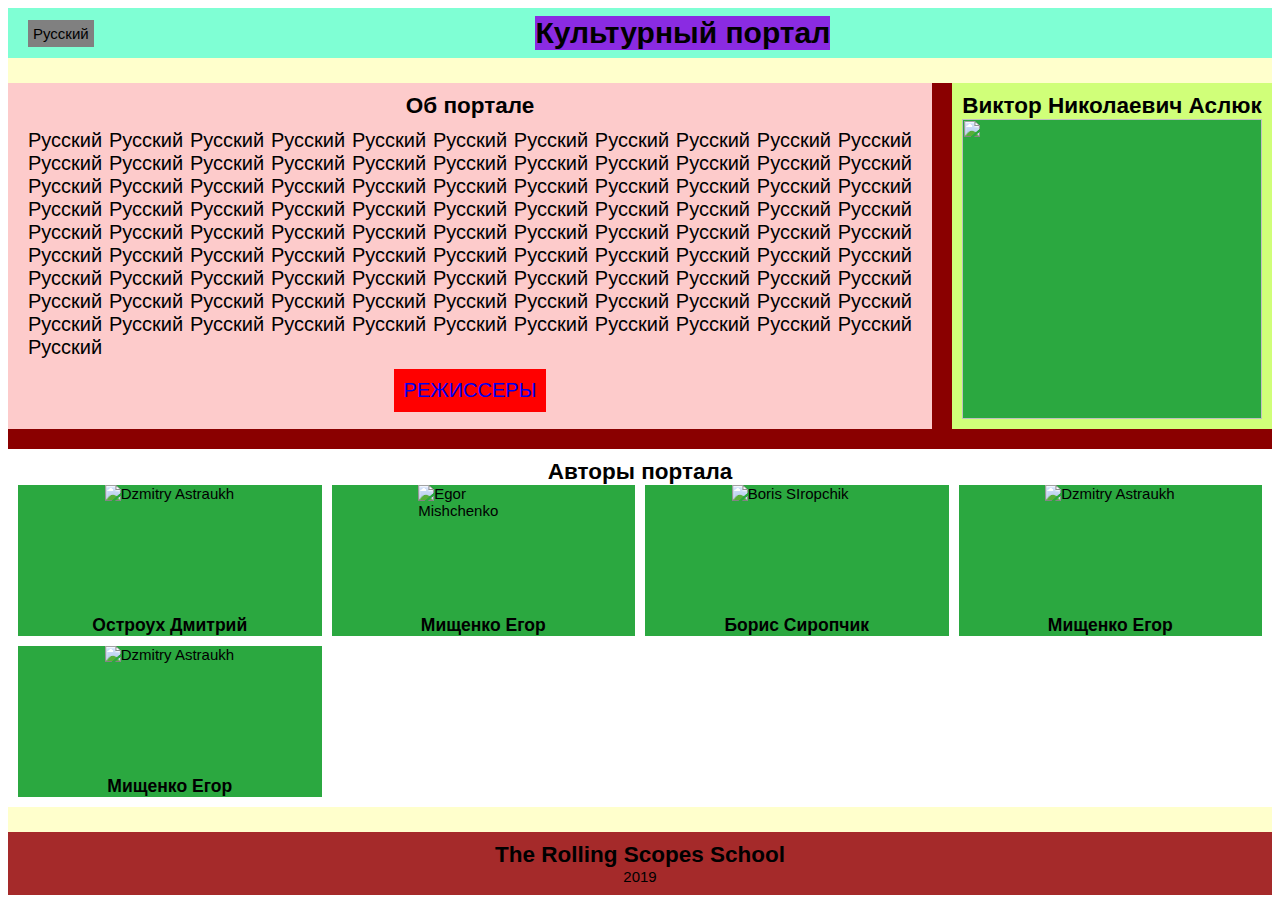
==== index.html @ 49e97ee3 "merge: authourOfday into fixvideo" ====
<!DOCTYPE html>
<html lang="en">

<head>
  <meta charset="UTF-8" />
  <meta name="viewport" content="width=device-width, initial-scale=1.0" />
  <meta http-equiv="X-UA-Compatible" content="ie=edge" />
  <link rel="stylesheet" href="css/mainpage_style.css" />
  <link rel="stylesheet" href="https://use.fontawesome.com/releases/v5.4.2/css/all.css" integrity="sha384-/rXc/GQVaYpyDdyxK+ecHPVYJSN9bmVFBvjA/9eOB+pb3F2w2N6fc5qB9Ew5yIns"
    crossorigin="anonymous" />
  <title>Culture Portal</title>
</head>

<body class="ru">
  <div class="wrapper">
    <header class="header">
      <h1 class="mainTitle eng">Culture Portal</h1>
      <h1 class="mainTitle bel">Культурны партал</h1>
      <h1 class="mainTitle rus">Культурный портал</h1>
      <div class="language-switch">
        <span class="rus">Русский</span>
        <span class="eng">English</span>
        <span class="bel">Беларускi</span>
      </div>
    </header>
    <main class="mainContent">
      <section class="description">
        <h2 class="description_title eng">About the portal</h2>
        <h2 class="description_title bel">Аб партале</h2>
        <h2 class="description_title rus">Об портале</h2>
        <p class="description_text eng">
          Lorem ipsum dolor sit amet consectetur adipisicing elit. Consequuntur, minima molestiae aperiam,
          animi in, labore iusto inventore suscipit amet quas repudiandae sapiente neque. Dolor harum
          doloribus impedit. Laboriosam, rem sapiente?
          Lorem ipsum dolor sit amet consectetur, adipisicing elit. Ea expedita odio nemo consectetur dolore, id ipsam
          maiores excepturi optio, vel qui sed nam libero, commodi possimus fugiat cum amet suscipit?
          Lorem ipsum dolor sit amet consectetur adipisicing elit. Eum, illo saepe nesciunt dicta inventore voluptates
          officia omnis! Possimus ducimus iure laudantium, cum quod, nihil, inventore unde saepe atque nisi sapiente.
        </p>
        <p class="description_text rus">
          Русский Русский Русский Русский Русский Русский Русский Русский Русский Русский Русский Русский Русский
          Русский Русский Русский Русский Русский Русский Русский Русский Русский Русский Русский Русский Русский
          Русский Русский Русский Русский Русский Русский Русский
          Русский Русский Русский Русский Русский Русский Русский Русский Русский Русский Русский Русский Русский
          Русский Русский Русский Русский Русский Русский Русский
          Русский Русский Русский Русский Русский Русский Русский Русский Русский Русский Русский Русский Русский
          Русский Русский Русский Русский Русский Русский Русский
          Русский Русский Русский Русский Русский Русский Русский Русский Русский Русский Русский Русский Русский
          Русский Русский Русский Русский Русский Русский Русский
          Русский Русский Русский Русский Русский Русский Русский
        </p>
        <p class="description_text bel">
          Беларуская Беларуская Беларуская Беларуская Беларуская Беларуская Беларуская Беларуская Беларуская Беларуская
          Беларуская Беларуская Беларуская Беларуская Беларуская Беларуская Беларуская Беларуская Беларуская Беларуская
          Беларуская Беларуская Беларуская Беларуская Беларуская Беларуская Беларуская Беларуская Беларуская Беларуская
          Беларуская Беларуская Беларуская Беларуская Беларуская Беларуская Беларуская Беларуская Беларуская Беларуская
          Беларуская Беларуская </p>
        <a class="main_button" href="list.html" target="_blank">
          <span class="rus">Режиссеры</span>
          <span class="eng">Directors</span>
          <span class="bel">Рэжысеры</span>
        </a>
      </section>
      <aside class="random">
        <h2 class="random_director">Это надо рандомом генерить</h2>
        <figure class="author">
          <img src="images/randomDirector.jpg" alt="" width="300" height="300">
          <figcaption>
            <a href="#" title="подробнее" target="blank">
              <i class="fas fa-angle-right"></i>
            </a>
          </figcaption>
        </figure>
      </aside>
      <section class="authors">
        <h2 class="authors_title rus">Авторы портала</h2>
        <h2 class="authors_title eng">Authors of the portal</h2>
        <h2 class="authors_title bel">Аўтары партала</h2>
        <div class="authors_wrapContainer">
          <figure class="author">
            <img src="images/DzmitryAstraukh.jpg" alt="Dzmitry Astraukh" width="130" height="130">
            <figcaption class="author_info">
              <h3 class="eng">Dzmitry Astraukh</h3>
              <h3 class="rus">Остроух Дмитрий</h3>
              <h3 class="bel">Астраух Дзмитрый</h3>
              <a href="https://github.com/DrDiman" title="VK d_astraukh" target="_blank">
                <i class="fab fa-vk vk"></i>
              </a>
            </figcaption>
          </figure>
          <figure class="author">
            <img src="images/EgorMishchenko.jpg" alt="Egor Mishchenko" width="130" height="130">
            <figcaption class="author_info">
              <h3 class="eng">Egor Mishchenko</h3>
              <h3 class="rus">Мищенко Егор</h3>
              <h3 class="bel">Мишчанка Ягор</h3>
              <a href="https://github.com/DrDiman" title="VK d_astraukh" target="_blank">
                <i class="fab fa-github"></i>
              </a>
            </figcaption>
          </figure>
          <figure class="author">
            <img src="images/bsirop.png" alt="Boris SIropchik" width="130" height="130">
            <figcaption class="author_info">
              <h3 class="eng">Boris Siropchik</h3>
              <h3 class="rus">Борис Сиропчик</h3>
              <h3 class="bel">Барыс Сiропчык</h3>
              <a href="https://github.com/bsiropchik" title="bsiropchik" target="_blank">
                <i class="fab fa-github"></i>
              </a>
            </figcaption>
          </figure>
          <figure class="author">
            <img src="images/DzmitryAstraukh.jpg" alt="Dzmitry Astraukh" width="130" height="130">
            <figcaption class="author_info">
              <h3 class="eng">Egor Mishchenko</h3>
              <h3 class="rus">Мищенко Егор</h3>
              <h3 class="bel">Мишчанка Ягор</h3>
              <a href="https://github.com/DrDiman" title="VK d_astraukh" target="_blank">
                <i class="fab fa-github"></i>
              </a>
            </figcaption>
          </figure>
          <figure class="author">
            <img src="images/DzmitryAstraukh.jpg" alt="Dzmitry Astraukh" width="130" height="130">
            <figcaption class="author_info">
              <h3 class="eng">Egor Mishchenko</h3>
              <h3 class="rus">Мищенко Егор</h3>
              <h3 class="bel">Мишчанка Ягор</h3>
              <a href="https://github.com/DrDiman" title="VK d_astraukh" target="_blank">
                <i class="fab fa-github"></i>
              </a>
            </figcaption>
          </figure>
        </div>
      </section>

    </main>
    <footer class="footer">
      <h2 class="footer_title">The Rolling Scopes School</h2>
      <span class="date">2019</span>
    </footer>
  </div>
  <script src="js/index.js"></script>
  <script src="js/authorOfday.js"></script>
</body>

</html>
---- css/mainpage_style.css ----
* {
  box-sizing: border-box;
}

html, body {
  height: 100%;
}

body {
  padding: 0;
  font-family: sans-serif;
  font-size: 15px;
}

h1, h2, h3, h4, h5, h6, p, figure, blockquote {
  margin: 0;
}

a {
  text-decoration: none;
}

img {
  max-width: 100%;
}

ul {
  margin: 0;
  padding: 0;
  list-style: none;
}

.rus, .eng, .bel {
  display: none;
}

body.ru .rus {
  display: block;
}

body.en .eng {
  display: block;
}

body.by .bel {
  display: block;
}

.wrapper {
  display: grid;
  grid-gap: 25px;
  background-color: rgb(255, 255, 204)
}

.header {
  display: grid;
  grid-template-areas: "language title navigation";
  min-height: 50px;
  background-color: aquamarine;
  justify-content: space-between;
  justify-items: center;
  align-items: center
}

.language-switch {
  grid-area: language;
  margin-left: 20px;
  padding: 5px;
  background: grey;
}

.mainTitle {
  grid-area: title;
  background-color: blueviolet;
}

.nav {
  grid-area: navigation;
  padding: 10px;
  display: grid;
  grid-template-columns: repeat(2, 1fr);
}

.mainContent {
  display: grid;
  grid-gap: 20px;
  grid-template-areas: "description description random" "authors     authors     authors";
  background-color: rgb(138, 0, 0);
}

.description {
  grid-area: description;
  padding: 10px;
  display: grid;
  align-content: start;
  background-color: rgb(253, 203, 203);
}

.description_title {
  text-align: center
}

.description_text {
  padding: 10px;
  text-align: justify;
  font-size: 20px;
}

.main_button {
  justify-self: center;
  display: block;
  padding: 10px;
  background-color: red;
  text-transform: uppercase;
  font-size: 20px;
}

.random {
  grid-area: random;
  padding: 10px;
  background-color: rgb(208, 255, 121);
}

.random_director {
  text-align: center
}

.authors {
  grid-area: authors;
  padding: 10px;
  background-color: rgb(255, 255, 255);
}

.authors_title {
  text-align: center
}

.authors_wrapContainer {
  display: grid;
  grid-gap: 10px;
  grid-template-columns: repeat(auto-fit, minmax(250px, 1fr))
}

.author {
  display: grid;
  justify-items: center;
  background-color: rgb(43, 168, 64);
}

.author_info {
  display: grid;
  justify-items: center;
}

.footer {
  display: grid;
  justify-items: center;
  padding: 10px;
  background-color: brown;
}

@media (max-width: 700px) {
  .header {
    grid-template-areas: "language" "title" "navigation";
    justify-content: center;
  }
  .mainContent {
    grid-template-areas: "description" "random" "authors"
  }
}
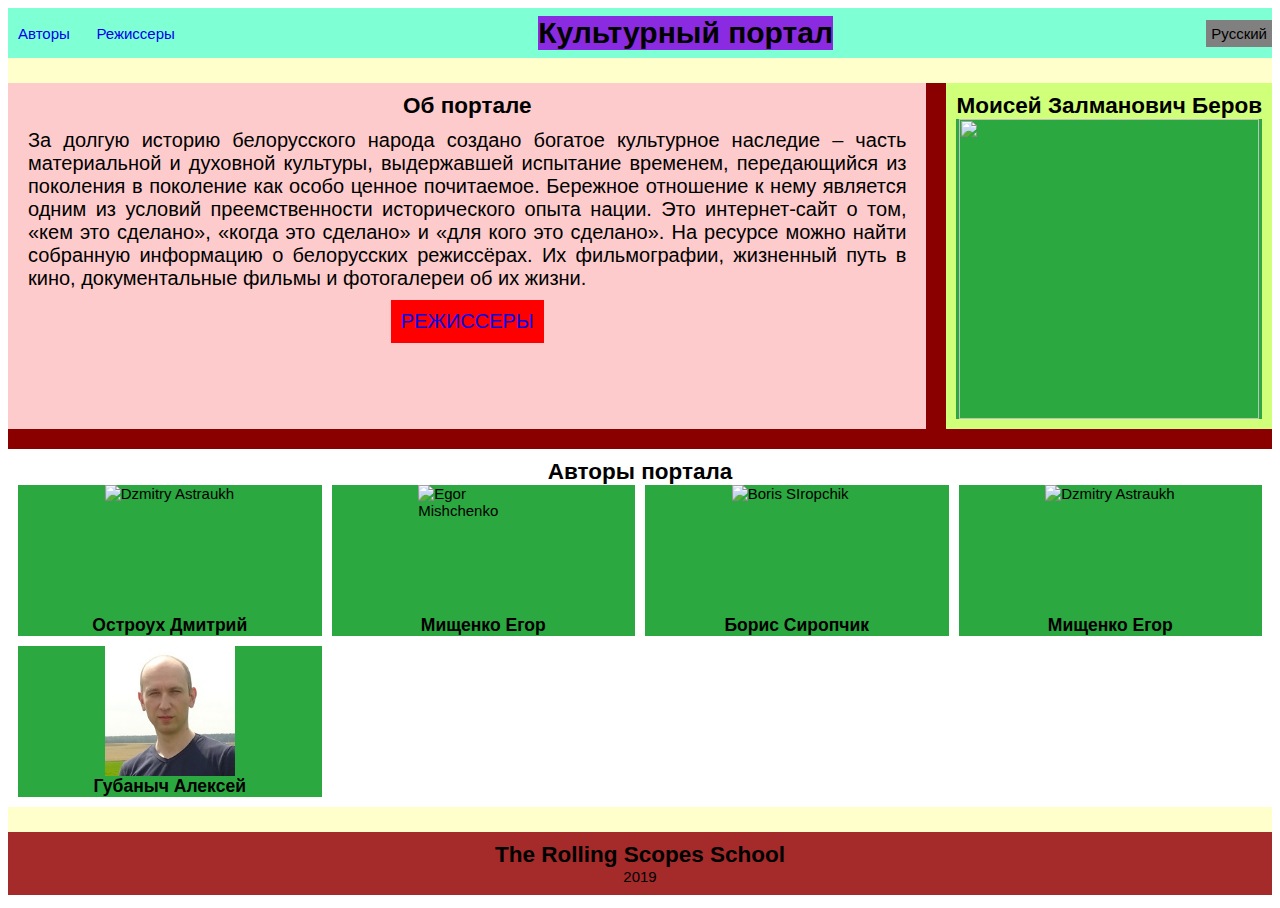
==== commit 4de61b4a: "feat: navigation" ====
--- a/index.html
+++ b/index.html
@@ -14,14 +14,30 @@
 <body class="ru">
   <div class="wrapper">
     <header class="header">
-      <h1 class="mainTitle eng">Culture Portal</h1>
-      <h1 class="mainTitle bel">Культурны партал</h1>
-      <h1 class="mainTitle rus">Культурный портал</h1>
+        
+      <nav class="nav">
+        <a href="#authors" class="eng">Authors</a>
+        <a href="#authors" class="bel">Аўтары</a>
+        <a href="#authors" class="rus">Авторы</a>
+        <a href="list.html" class="eng">Directors</a>
+        <a href="list.html" class="bel">Рэжысеры</a>
+        <a href="list.html" class="rus">Режиссеры</a>
+      </nav>
+
+      <h1 class="mainTitle">
+        <span class="rus">Культурный портал</span>
+        <span class="eng">Culture Portal</span>
+        <span class="bel">Культурны партал</span>
+      </h1>
+      
       <div class="language-switch">
         <span class="rus">Русский</span>
         <span class="eng">English</span>
         <span class="bel">Беларускi</span>
       </div>
+     
+      
+
     </header>
     <main class="mainContent">
       <section class="description">
@@ -29,32 +45,23 @@
         <h2 class="description_title bel">Аб партале</h2>
         <h2 class="description_title rus">Об портале</h2>
         <p class="description_text eng">
-          Lorem ipsum dolor sit amet consectetur adipisicing elit. Consequuntur, minima molestiae aperiam,
-          animi in, labore iusto inventore suscipit amet quas repudiandae sapiente neque. Dolor harum
-          doloribus impedit. Laboriosam, rem sapiente?
-          Lorem ipsum dolor sit amet consectetur, adipisicing elit. Ea expedita odio nemo consectetur dolore, id ipsam
-          maiores excepturi optio, vel qui sed nam libero, commodi possimus fugiat cum amet suscipit?
-          Lorem ipsum dolor sit amet consectetur adipisicing elit. Eum, illo saepe nesciunt dicta inventore voluptates
-          officia omnis! Possimus ducimus iure laudantium, cum quod, nihil, inventore unde saepe atque nisi sapiente.
+          Over the long history of the Belarusian people, a rich cultural heritage has been created - a part of material and spiritual culture that has taked the test of time, passed down from generation to generation as a particularly valuable and revered one. 
+          Careful attitude to it is one of the conditions for the continuity of the historical experience of the nation.
+          This is an Internet site about “who did it”, “when it was done” and “for whom it was done”. 
+          On the resource you can find the collected information about the Belarusian directors. Their filmography, the way of life in cinema, documentaries and photos about their lives.            
         </p>
         <p class="description_text rus">
-          Русский Русский Русский Русский Русский Русский Русский Русский Русский Русский Русский Русский Русский
-          Русский Русский Русский Русский Русский Русский Русский Русский Русский Русский Русский Русский Русский
-          Русский Русский Русский Русский Русский Русский Русский
-          Русский Русский Русский Русский Русский Русский Русский Русский Русский Русский Русский Русский Русский
-          Русский Русский Русский Русский Русский Русский Русский
-          Русский Русский Русский Русский Русский Русский Русский Русский Русский Русский Русский Русский Русский
-          Русский Русский Русский Русский Русский Русский Русский
-          Русский Русский Русский Русский Русский Русский Русский Русский Русский Русский Русский Русский Русский
-          Русский Русский Русский Русский Русский Русский Русский
-          Русский Русский Русский Русский Русский Русский Русский
+          За долгую историю белорусского народа создано богатое культурное наследие – часть материальной и духовной культуры, выдержавшей испытание временем, передающийся из поколения в поколение как особо ценное почитаемое.
+          Бережное отношение к нему является одним из условий преемственности исторического опыта нации. 
+          Это интернет-сайт о том, «кем это сделано», «когда это сделано» и «для кого это сделано». 
+          На ресурсе можно найти собранную информацию о белорусских режиссёрах. Их фильмографии, жизненный путь в кино, документальные фильмы и фотогалереи об их жизни.          
         </p>
         <p class="description_text bel">
-          Беларуская Беларуская Беларуская Беларуская Беларуская Беларуская Беларуская Беларуская Беларуская Беларуская
-          Беларуская Беларуская Беларуская Беларуская Беларуская Беларуская Беларуская Беларуская Беларуская Беларуская
-          Беларуская Беларуская Беларуская Беларуская Беларуская Беларуская Беларуская Беларуская Беларуская Беларуская
-          Беларуская Беларуская Беларуская Беларуская Беларуская Беларуская Беларуская Беларуская Беларуская Беларуская
-          Беларуская Беларуская </p>
+          За доўгую гісторыю беларускага народа створана багатая культурная спадчына - частка матэрыяльнай і духоўнай культуры, вытрымалай выпрабаванне часам, што перадаецца з пакалення ў пакаленне як асабліва каштоўнае ўшанаванае. 
+          Беражлівыя адносіны да яго з'яўляецца адным з умоў пераемнасці гістарычнага вопыту нацыі.
+          Гэта інтэрнэт-сайт пра тое, «кім гэта зроблена", "калі гэта зроблена» і «для каго гэта зроблена". 
+          На рэсурсе можна знайсці сабраную інфармацыю пра беларускіх рэжысёраў. Іх фільмаграфіі, жыццёвы шлях у кіно, дакументальныя фільмы і відэа аб іх жыцці.            
+           </p>
         <a class="main_button" href="list.html" target="_blank">
           <span class="rus">Режиссеры</span>
           <span class="eng">Directors</span>
@@ -72,7 +79,7 @@
           </figcaption>
         </figure>
       </aside>
-      <section class="authors">
+      <section id="authors" class="authors">
         <h2 class="authors_title rus">Авторы портала</h2>
         <h2 class="authors_title eng">Authors of the portal</h2>
         <h2 class="authors_title bel">Аўтары партала</h2>
@@ -122,12 +129,12 @@
             </figcaption>
           </figure>
           <figure class="author">
-            <img src="images/DzmitryAstraukh.jpg" alt="Dzmitry Astraukh" width="130" height="130">
+            <img src="images/AlexeyGubanych.jpg" alt="Alexey Gubanych" width="130" height="130">
             <figcaption class="author_info">
-              <h3 class="eng">Egor Mishchenko</h3>
-              <h3 class="rus">Мищенко Егор</h3>
-              <h3 class="bel">Мишчанка Ягор</h3>
-              <a href="https://github.com/DrDiman" title="VK d_astraukh" target="_blank">
+              <h3 class="eng">Gubanych Alexey</h3>
+              <h3 class="rus">Губаныч Алексей</h3>
+              <h3 class="bel">Губаныч Аляксей</h3>
+              <a href="https://github.com/gubnich" title="gubnich" target="_blank">
                 <i class="fab fa-github"></i>
               </a>
             </figcaption>
--- a/css/mainpage_style.css
+++ b/css/mainpage_style.css
@@ -54,7 +54,7 @@
 
 .header {
   display: grid;
-  grid-template-areas: "language title navigation";
+  grid-template-areas: "navigation title language";
   min-height: 50px;
   background-color: aquamarine;
   justify-content: space-between;
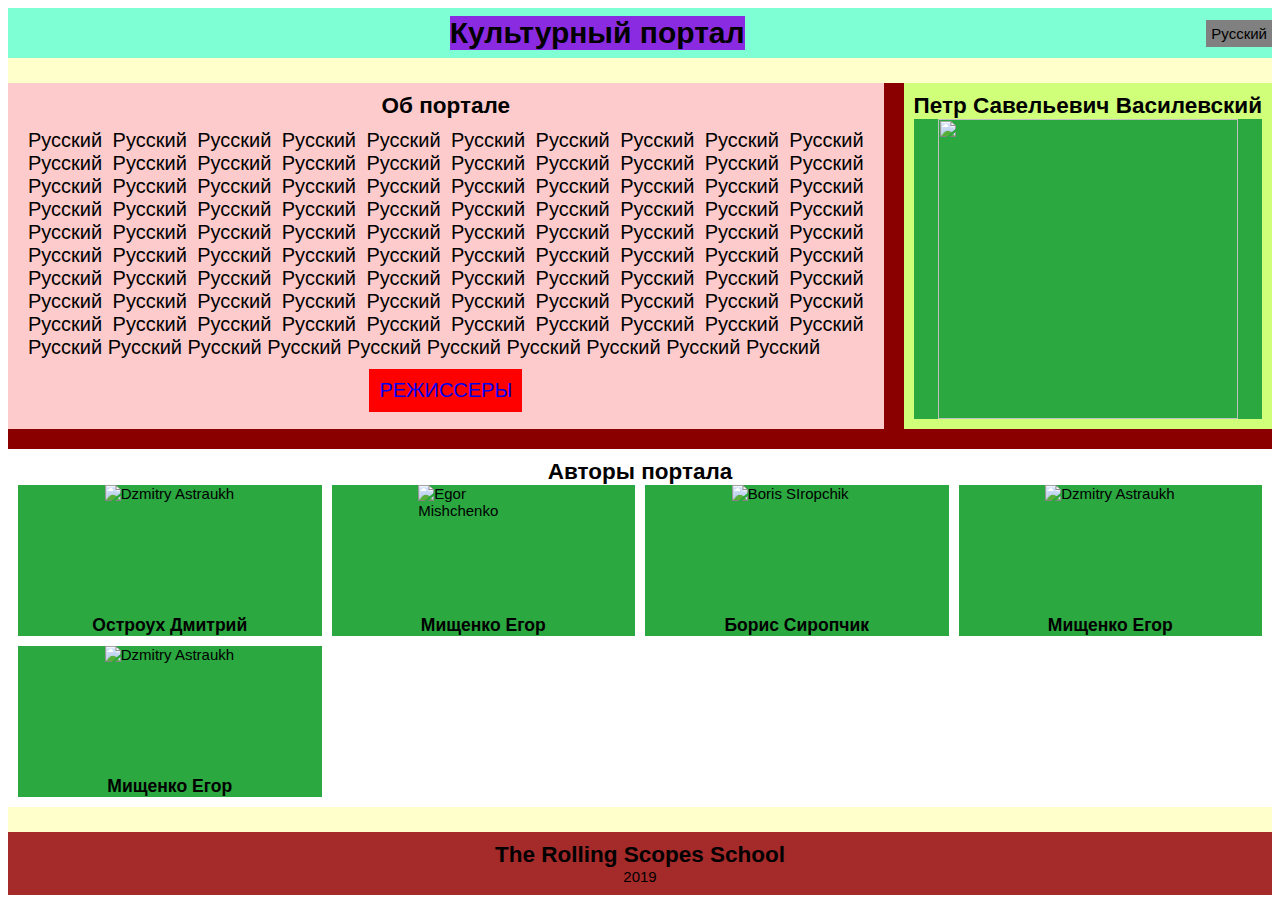
==== commit 8681d364: "Merge pull request #1 from DrDiman/authorOfday" ====
--- a/index.html
+++ b/index.html
@@ -14,30 +14,10 @@
 <body class="ru">
   <div class="wrapper">
     <header class="header">
-        
-      <nav class="nav">
-        <a href="#authors" class="eng">Authors</a>
-        <a href="#authors" class="bel">Аўтары</a>
-        <a href="#authors" class="rus">Авторы</a>
-        <a href="list.html" class="eng">Directors</a>
-        <a href="list.html" class="bel">Рэжысеры</a>
-        <a href="list.html" class="rus">Режиссеры</a>
-      </nav>
-
-      <h1 class="mainTitle">
-        <span class="rus">Культурный портал</span>
-        <span class="eng">Culture Portal</span>
-        <span class="bel">Культурны партал</span>
-      </h1>
-      
-      <div class="language-switch">
-        <span class="rus">Русский</span>
-        <span class="eng">English</span>
-        <span class="bel">Беларускi</span>
-      </div>
-     
-      
-
+      <h1 class="mainTitle eng">Culture Portal</h1>
+      <h1 class="mainTitle bel">Культурны партал</h1>
+      <h1 class="mainTitle rus">Культурный портал</h1>
+      <div class="language-switch rus">Русский</div>
     </header>
     <main class="mainContent">
       <section class="description">
@@ -45,23 +25,32 @@
         <h2 class="description_title bel">Аб партале</h2>
         <h2 class="description_title rus">Об портале</h2>
         <p class="description_text eng">
-          Over the long history of the Belarusian people, a rich cultural heritage has been created - a part of material and spiritual culture that has taked the test of time, passed down from generation to generation as a particularly valuable and revered one. 
-          Careful attitude to it is one of the conditions for the continuity of the historical experience of the nation.
-          This is an Internet site about “who did it”, “when it was done” and “for whom it was done”. 
-          On the resource you can find the collected information about the Belarusian directors. Their filmography, the way of life in cinema, documentaries and photos about their lives.            
+          Lorem ipsum dolor sit amet consectetur adipisicing elit. Consequuntur, minima molestiae aperiam,
+          animi in, labore iusto inventore suscipit amet quas repudiandae sapiente neque. Dolor harum
+          doloribus impedit. Laboriosam, rem sapiente?
+          Lorem ipsum dolor sit amet consectetur, adipisicing elit. Ea expedita odio nemo consectetur dolore, id ipsam
+          maiores excepturi optio, vel qui sed nam libero, commodi possimus fugiat cum amet suscipit?
+          Lorem ipsum dolor sit amet consectetur adipisicing elit. Eum, illo saepe nesciunt dicta inventore voluptates
+          officia omnis! Possimus ducimus iure laudantium, cum quod, nihil, inventore unde saepe atque nisi sapiente.
         </p>
         <p class="description_text rus">
-          За долгую историю белорусского народа создано богатое культурное наследие – часть материальной и духовной культуры, выдержавшей испытание временем, передающийся из поколения в поколение как особо ценное почитаемое.
-          Бережное отношение к нему является одним из условий преемственности исторического опыта нации. 
-          Это интернет-сайт о том, «кем это сделано», «когда это сделано» и «для кого это сделано». 
-          На ресурсе можно найти собранную информацию о белорусских режиссёрах. Их фильмографии, жизненный путь в кино, документальные фильмы и фотогалереи об их жизни.          
+          Русский Русский Русский Русский Русский Русский Русский Русский Русский Русский Русский Русский Русский
+          Русский Русский Русский Русский Русский Русский Русский Русский Русский Русский Русский Русский Русский
+          Русский Русский Русский Русский Русский Русский Русский
+          Русский Русский Русский Русский Русский Русский Русский Русский Русский Русский Русский Русский Русский
+          Русский Русский Русский Русский Русский Русский Русский
+          Русский Русский Русский Русский Русский Русский Русский Русский Русский Русский Русский Русский Русский
+          Русский Русский Русский Русский Русский Русский Русский
+          Русский Русский Русский Русский Русский Русский Русский Русский Русский Русский Русский Русский Русский
+          Русский Русский Русский Русский Русский Русский Русский
+          Русский Русский Русский Русский Русский Русский Русский
         </p>
         <p class="description_text bel">
-          За доўгую гісторыю беларускага народа створана багатая культурная спадчына - частка матэрыяльнай і духоўнай культуры, вытрымалай выпрабаванне часам, што перадаецца з пакалення ў пакаленне як асабліва каштоўнае ўшанаванае. 
-          Беражлівыя адносіны да яго з'яўляецца адным з умоў пераемнасці гістарычнага вопыту нацыі.
-          Гэта інтэрнэт-сайт пра тое, «кім гэта зроблена", "калі гэта зроблена» і «для каго гэта зроблена". 
-          На рэсурсе можна знайсці сабраную інфармацыю пра беларускіх рэжысёраў. Іх фільмаграфіі, жыццёвы шлях у кіно, дакументальныя фільмы і відэа аб іх жыцці.            
-           </p>
+          Беларуская Беларуская Беларуская Беларуская Беларуская Беларуская Беларуская Беларуская Беларуская Беларуская
+          Беларуская Беларуская Беларуская Беларуская Беларуская Беларуская Беларуская Беларуская Беларуская Беларуская
+          Беларуская Беларуская Беларуская Беларуская Беларуская Беларуская Беларуская Беларуская Беларуская Беларуская
+          Беларуская Беларуская Беларуская Беларуская Беларуская Беларуская Беларуская Беларуская Беларуская Беларуская
+          Беларуская Беларуская </p>
         <a class="main_button" href="list.html" target="_blank">
           <span class="rus">Режиссеры</span>
           <span class="eng">Directors</span>
@@ -79,7 +68,7 @@
           </figcaption>
         </figure>
       </aside>
-      <section id="authors" class="authors">
+      <section class="authors">
         <h2 class="authors_title rus">Авторы портала</h2>
         <h2 class="authors_title eng">Authors of the portal</h2>
         <h2 class="authors_title bel">Аўтары партала</h2>
@@ -129,12 +118,12 @@
             </figcaption>
           </figure>
           <figure class="author">
-            <img src="images/AlexeyGubanych.jpg" alt="Alexey Gubanych" width="130" height="130">
+            <img src="images/DzmitryAstraukh.jpg" alt="Dzmitry Astraukh" width="130" height="130">
             <figcaption class="author_info">
-              <h3 class="eng">Gubanych Alexey</h3>
-              <h3 class="rus">Губаныч Алексей</h3>
-              <h3 class="bel">Губаныч Аляксей</h3>
-              <a href="https://github.com/gubnich" title="gubnich" target="_blank">
+              <h3 class="eng">Egor Mishchenko</h3>
+              <h3 class="rus">Мищенко Егор</h3>
+              <h3 class="bel">Мишчанка Ягор</h3>
+              <a href="https://github.com/DrDiman" title="VK d_astraukh" target="_blank">
                 <i class="fab fa-github"></i>
               </a>
             </figcaption>
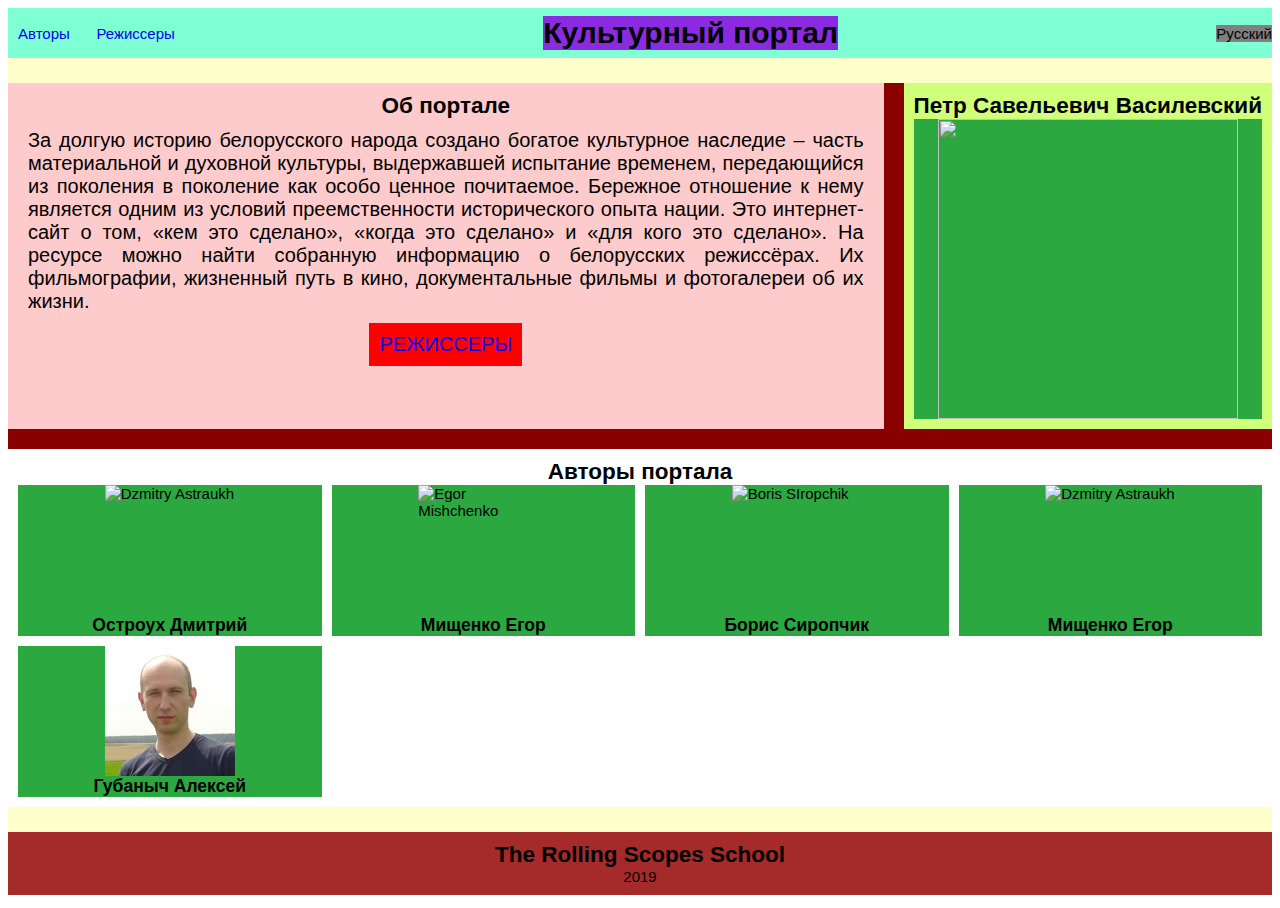
==== commit e7263134: "Merge pull request #2 from DrDiman/fixvideo" ====
--- a/index.html
+++ b/index.html
@@ -14,10 +14,30 @@
 <body class="ru">
   <div class="wrapper">
     <header class="header">
-      <h1 class="mainTitle eng">Culture Portal</h1>
-      <h1 class="mainTitle bel">Культурны партал</h1>
-      <h1 class="mainTitle rus">Культурный портал</h1>
-      <div class="language-switch rus">Русский</div>
+        
+      <nav class="nav">
+        <a href="#authors" class="eng">Authors</a>
+        <a href="#authors" class="bel">Аўтары</a>
+        <a href="#authors" class="rus">Авторы</a>
+        <a href="list.html" class="eng">Directors</a>
+        <a href="list.html" class="bel">Рэжысеры</a>
+        <a href="list.html" class="rus">Режиссеры</a>
+      </nav>
+
+      <h1 class="mainTitle">
+        <span class="rus">Культурный портал</span>
+        <span class="eng">Culture Portal</span>
+        <span class="bel">Культурны партал</span>
+      </h1>
+      
+      <div class="language-switch">
+        <span class="rus">Русский</span>
+        <span class="eng">English</span>
+        <span class="bel">Беларускi</span>
+      </div>
+     
+      
+
     </header>
     <main class="mainContent">
       <section class="description">
@@ -25,32 +45,23 @@
         <h2 class="description_title bel">Аб партале</h2>
         <h2 class="description_title rus">Об портале</h2>
         <p class="description_text eng">
-          Lorem ipsum dolor sit amet consectetur adipisicing elit. Consequuntur, minima molestiae aperiam,
-          animi in, labore iusto inventore suscipit amet quas repudiandae sapiente neque. Dolor harum
-          doloribus impedit. Laboriosam, rem sapiente?
-          Lorem ipsum dolor sit amet consectetur, adipisicing elit. Ea expedita odio nemo consectetur dolore, id ipsam
-          maiores excepturi optio, vel qui sed nam libero, commodi possimus fugiat cum amet suscipit?
-          Lorem ipsum dolor sit amet consectetur adipisicing elit. Eum, illo saepe nesciunt dicta inventore voluptates
-          officia omnis! Possimus ducimus iure laudantium, cum quod, nihil, inventore unde saepe atque nisi sapiente.
+          Over the long history of the Belarusian people, a rich cultural heritage has been created - a part of material and spiritual culture that has taked the test of time, passed down from generation to generation as a particularly valuable and revered one. 
+          Careful attitude to it is one of the conditions for the continuity of the historical experience of the nation.
+          This is an Internet site about “who did it”, “when it was done” and “for whom it was done”. 
+          On the resource you can find the collected information about the Belarusian directors. Their filmography, the way of life in cinema, documentaries and photos about their lives.            
         </p>
         <p class="description_text rus">
-          Русский Русский Русский Русский Русский Русский Русский Русский Русский Русский Русский Русский Русский
-          Русский Русский Русский Русский Русский Русский Русский Русский Русский Русский Русский Русский Русский
-          Русский Русский Русский Русский Русский Русский Русский
-          Русский Русский Русский Русский Русский Русский Русский Русский Русский Русский Русский Русский Русский
-          Русский Русский Русский Русский Русский Русский Русский
-          Русский Русский Русский Русский Русский Русский Русский Русский Русский Русский Русский Русский Русский
-          Русский Русский Русский Русский Русский Русский Русский
-          Русский Русский Русский Русский Русский Русский Русский Русский Русский Русский Русский Русский Русский
-          Русский Русский Русский Русский Русский Русский Русский
-          Русский Русский Русский Русский Русский Русский Русский
+          За долгую историю белорусского народа создано богатое культурное наследие – часть материальной и духовной культуры, выдержавшей испытание временем, передающийся из поколения в поколение как особо ценное почитаемое.
+          Бережное отношение к нему является одним из условий преемственности исторического опыта нации. 
+          Это интернет-сайт о том, «кем это сделано», «когда это сделано» и «для кого это сделано». 
+          На ресурсе можно найти собранную информацию о белорусских режиссёрах. Их фильмографии, жизненный путь в кино, документальные фильмы и фотогалереи об их жизни.          
         </p>
         <p class="description_text bel">
-          Беларуская Беларуская Беларуская Беларуская Беларуская Беларуская Беларуская Беларуская Беларуская Беларуская
-          Беларуская Беларуская Беларуская Беларуская Беларуская Беларуская Беларуская Беларуская Беларуская Беларуская
-          Беларуская Беларуская Беларуская Беларуская Беларуская Беларуская Беларуская Беларуская Беларуская Беларуская
-          Беларуская Беларуская Беларуская Беларуская Беларуская Беларуская Беларуская Беларуская Беларуская Беларуская
-          Беларуская Беларуская </p>
+          За доўгую гісторыю беларускага народа створана багатая культурная спадчына - частка матэрыяльнай і духоўнай культуры, вытрымалай выпрабаванне часам, што перадаецца з пакалення ў пакаленне як асабліва каштоўнае ўшанаванае. 
+          Беражлівыя адносіны да яго з'яўляецца адным з умоў пераемнасці гістарычнага вопыту нацыі.
+          Гэта інтэрнэт-сайт пра тое, «кім гэта зроблена", "калі гэта зроблена» і «для каго гэта зроблена". 
+          На рэсурсе можна знайсці сабраную інфармацыю пра беларускіх рэжысёраў. Іх фільмаграфіі, жыццёвы шлях у кіно, дакументальныя фільмы і відэа аб іх жыцці.            
+           </p>
         <a class="main_button" href="list.html" target="_blank">
           <span class="rus">Режиссеры</span>
           <span class="eng">Directors</span>
@@ -68,7 +79,7 @@
           </figcaption>
         </figure>
       </aside>
-      <section class="authors">
+      <section id="authors" class="authors">
         <h2 class="authors_title rus">Авторы портала</h2>
         <h2 class="authors_title eng">Authors of the portal</h2>
         <h2 class="authors_title bel">Аўтары партала</h2>
@@ -118,12 +129,12 @@
             </figcaption>
           </figure>
           <figure class="author">
-            <img src="images/DzmitryAstraukh.jpg" alt="Dzmitry Astraukh" width="130" height="130">
+            <img src="images/AlexeyGubanych.jpg" alt="Alexey Gubanych" width="130" height="130">
             <figcaption class="author_info">
-              <h3 class="eng">Egor Mishchenko</h3>
-              <h3 class="rus">Мищенко Егор</h3>
-              <h3 class="bel">Мишчанка Ягор</h3>
-              <a href="https://github.com/DrDiman" title="VK d_astraukh" target="_blank">
+              <h3 class="eng">Gubanych Alexey</h3>
+              <h3 class="rus">Губаныч Алексей</h3>
+              <h3 class="bel">Губаныч Аляксей</h3>
+              <a href="https://github.com/gubnich" title="gubnich" target="_blank">
                 <i class="fab fa-github"></i>
               </a>
             </figcaption>
--- a/css/mainpage_style.css
+++ b/css/mainpage_style.css
@@ -65,7 +65,6 @@
 .language-switch {
   grid-area: language;
   margin-left: 20px;
-  padding: 5px;
   background: grey;
 }
 
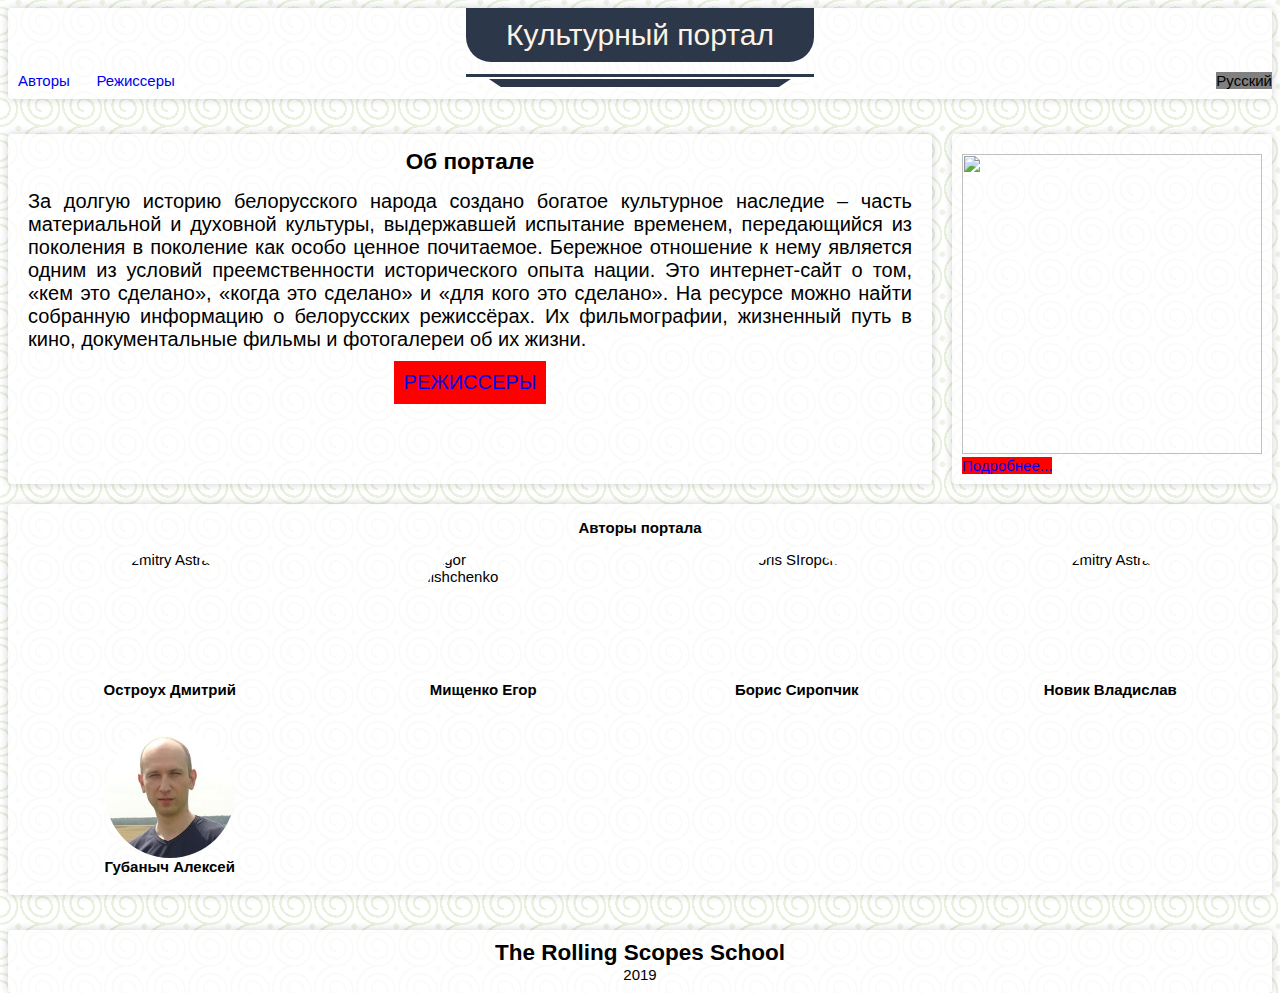
==== commit 44fd3213: "style: add some new styles to main page" ====
--- a/index.html
+++ b/index.html
@@ -1,155 +1,187 @@
 <!DOCTYPE html>
 <html lang="en">
+  <head>
+    <meta charset="UTF-8" />
+    <meta name="viewport" content="width=device-width, initial-scale=1.0" />
+    <meta http-equiv="X-UA-Compatible" content="ie=edge" />
+    <link rel="stylesheet" href="css/mainpage_style.css" />
+    <link
+      rel="stylesheet"
+      href="https://use.fontawesome.com/releases/v5.4.2/css/all.css"
+      integrity="sha384-/rXc/GQVaYpyDdyxK+ecHPVYJSN9bmVFBvjA/9eOB+pb3F2w2N6fc5qB9Ew5yIns"
+      crossorigin="anonymous"
+    />
+    <title>Culture Portal</title>
+  </head>
 
-<head>
-  <meta charset="UTF-8" />
-  <meta name="viewport" content="width=device-width, initial-scale=1.0" />
-  <meta http-equiv="X-UA-Compatible" content="ie=edge" />
-  <link rel="stylesheet" href="css/mainpage_style.css" />
-  <link rel="stylesheet" href="https://use.fontawesome.com/releases/v5.4.2/css/all.css" integrity="sha384-/rXc/GQVaYpyDdyxK+ecHPVYJSN9bmVFBvjA/9eOB+pb3F2w2N6fc5qB9Ew5yIns"
-    crossorigin="anonymous" />
-  <title>Culture Portal</title>
-</head>
+  <body class="ru">
+    <div class="wrapper">
+      <header class="header">
+        <nav class="nav">
+          <a href="#authors" class="eng">Authors</a> <a href="#authors" class="bel">Аўтары</a>
+          <a href="#authors" class="rus">Авторы</a> <a href="list.html" class="eng">Directors</a>
+          <a href="list.html" class="bel">Рэжысеры</a> <a href="list.html" class="rus">Режиссеры</a>
+        </nav>
 
-<body class="ru">
-  <div class="wrapper">
-    <header class="header">
-        
-      <nav class="nav">
-        <a href="#authors" class="eng">Authors</a>
-        <a href="#authors" class="bel">Аўтары</a>
-        <a href="#authors" class="rus">Авторы</a>
-        <a href="list.html" class="eng">Directors</a>
-        <a href="list.html" class="bel">Рэжысеры</a>
-        <a href="list.html" class="rus">Режиссеры</a>
-      </nav>
+        <h1 class="mainTitle">
+          <span class="rus">Культурный портал</span> <span class="eng">Culture Portal</span>
+          <span class="bel">Культурны партал</span>
+        </h1>
 
-      <h1 class="mainTitle">
-        <span class="rus">Культурный портал</span>
-        <span class="eng">Culture Portal</span>
-        <span class="bel">Культурны партал</span>
-      </h1>
-      
-      <div class="language-switch">
-        <span class="rus">Русский</span>
-        <span class="eng">English</span>
-        <span class="bel">Беларускi</span>
-      </div>
-     
-      
-
-    </header>
-    <main class="mainContent">
-      <section class="description">
-        <h2 class="description_title eng">About the portal</h2>
-        <h2 class="description_title bel">Аб партале</h2>
-        <h2 class="description_title rus">Об портале</h2>
-        <p class="description_text eng">
-          Over the long history of the Belarusian people, a rich cultural heritage has been created - a part of material and spiritual culture that has taked the test of time, passed down from generation to generation as a particularly valuable and revered one. 
-          Careful attitude to it is one of the conditions for the continuity of the historical experience of the nation.
-          This is an Internet site about “who did it”, “when it was done” and “for whom it was done”. 
-          On the resource you can find the collected information about the Belarusian directors. Their filmography, the way of life in cinema, documentaries and photos about their lives.            
-        </p>
-        <p class="description_text rus">
-          За долгую историю белорусского народа создано богатое культурное наследие – часть материальной и духовной культуры, выдержавшей испытание временем, передающийся из поколения в поколение как особо ценное почитаемое.
-          Бережное отношение к нему является одним из условий преемственности исторического опыта нации. 
-          Это интернет-сайт о том, «кем это сделано», «когда это сделано» и «для кого это сделано». 
-          На ресурсе можно найти собранную информацию о белорусских режиссёрах. Их фильмографии, жизненный путь в кино, документальные фильмы и фотогалереи об их жизни.          
-        </p>
-        <p class="description_text bel">
-          За доўгую гісторыю беларускага народа створана багатая культурная спадчына - частка матэрыяльнай і духоўнай культуры, вытрымалай выпрабаванне часам, што перадаецца з пакалення ў пакаленне як асабліва каштоўнае ўшанаванае. 
-          Беражлівыя адносіны да яго з'яўляецца адным з умоў пераемнасці гістарычнага вопыту нацыі.
-          Гэта інтэрнэт-сайт пра тое, «кім гэта зроблена", "калі гэта зроблена» і «для каго гэта зроблена". 
-          На рэсурсе можна знайсці сабраную інфармацыю пра беларускіх рэжысёраў. Іх фільмаграфіі, жыццёвы шлях у кіно, дакументальныя фільмы і відэа аб іх жыцці.            
-           </p>
-        <a class="main_button" href="list.html" target="_blank">
-          <span class="rus">Режиссеры</span>
-          <span class="eng">Directors</span>
-          <span class="bel">Рэжысеры</span>
-        </a>
-      </section>
-      <aside class="random">
-        <h2 class="random_director">Это надо рандомом генерить</h2>
-        <figure class="author">
-          <img src="images/randomDirector.jpg" alt="" width="300" height="300">
-          <figcaption>
-            <a href="#" title="подробнее" target="blank">
-              <i class="fas fa-angle-right"></i>
-            </a>
-          </figcaption>
-        </figure>
-      </aside>
-      <section id="authors" class="authors">
-        <h2 class="authors_title rus">Авторы портала</h2>
-        <h2 class="authors_title eng">Authors of the portal</h2>
-        <h2 class="authors_title bel">Аўтары партала</h2>
-        <div class="authors_wrapContainer">
-          <figure class="author">
-            <img src="images/DzmitryAstraukh.jpg" alt="Dzmitry Astraukh" width="130" height="130">
-            <figcaption class="author_info">
-              <h3 class="eng">Dzmitry Astraukh</h3>
-              <h3 class="rus">Остроух Дмитрий</h3>
-              <h3 class="bel">Астраух Дзмитрый</h3>
-              <a href="https://github.com/DrDiman" title="VK d_astraukh" target="_blank">
-                <i class="fab fa-vk vk"></i>
+        <div class="language-switch">
+          <span class="rus">Русский</span> <span class="eng">English</span>
+          <span class="bel">Беларускi</span>
+        </div>
+      </header>
+      <main class="mainContent">
+        <section class="description">
+          <h2 class="description_title eng">About the portal</h2>
+          <h2 class="description_title bel">Аб партале</h2>
+          <h2 class="description_title rus">Об портале</h2>
+          <p class="description_text eng">
+            Over the long history of the Belarusian people, a rich cultural heritage has been
+            created - a part of material and spiritual culture that has taked the test of time,
+            passed down from generation to generation as a particularly valuable and revered one.
+            Careful attitude to it is one of the conditions for the continuity of the historical
+            experience of the nation. This is an Internet site about “who did it”, “when it was
+            done” and “for whom it was done”. On the resource you can find the collected information
+            about the Belarusian directors. Their filmography, the way of life in cinema,
+            documentaries and photos about their lives.
+          </p>
+          <p class="description_text rus">
+            За долгую историю белорусского народа создано богатое культурное наследие – часть
+            материальной и духовной культуры, выдержавшей испытание временем, передающийся из
+            поколения в поколение как особо ценное почитаемое. Бережное отношение к нему является
+            одним из условий преемственности исторического опыта нации. Это интернет-сайт о том,
+            «кем это сделано», «когда это сделано» и «для кого это сделано». На ресурсе можно найти
+            собранную информацию о белорусских режиссёрах. Их фильмографии, жизненный путь в кино,
+            документальные фильмы и фотогалереи об их жизни.
+          </p>
+          <p class="description_text bel">
+            За доўгую гісторыю беларускага народа створана багатая культурная спадчына - частка
+            матэрыяльнай і духоўнай культуры, вытрымалай выпрабаванне часам, што перадаецца з
+            пакалення ў пакаленне як асабліва каштоўнае ўшанаванае. Беражлівыя адносіны да яго
+            з'яўляецца адным з умоў пераемнасці гістарычнага вопыту нацыі. Гэта інтэрнэт-сайт пра
+            тое, «кім гэта зроблена", "калі гэта зроблена» і «для каго гэта зроблена". На рэсурсе
+            можна знайсці сабраную інфармацыю пра беларускіх рэжысёраў. Іх фільмаграфіі, жыццёвы
+            шлях у кіно, дакументальныя фільмы і відэа аб іх жыцці.
+          </p>
+          <a class="main_button" href="list.html" target="_blank">
+            <span class="rus">Режиссеры</span> <span class="eng">Directors</span>
+            <span class="bel">Рэжысеры</span>
+          </a>
+        </section>
+        <aside class="random">
+          <h3 class="random_director-title"></h3>
+          <figure class="director">
+            <img src="images/randomDirector.jpg" alt="" width="300" height="300" />
+            <figcaption>
+              <a class="random_moreInfo" href="#" title="подробнее" target="blank">
+                <span class="rus">Подробнее...</span> <span class="eng">More...</span>
+                <span class="bel">Падрабязней...</span> <i class="fas fa-angle-right"></i>
               </a>
             </figcaption>
           </figure>
-          <figure class="author">
-            <img src="images/EgorMishchenko.jpg" alt="Egor Mishchenko" width="130" height="130">
-            <figcaption class="author_info">
-              <h3 class="eng">Egor Mishchenko</h3>
-              <h3 class="rus">Мищенко Егор</h3>
-              <h3 class="bel">Мишчанка Ягор</h3>
-              <a href="https://github.com/DrDiman" title="VK d_astraukh" target="_blank">
-                <i class="fab fa-github"></i>
-              </a>
-            </figcaption>
-          </figure>
-          <figure class="author">
-            <img src="images/bsirop.png" alt="Boris SIropchik" width="130" height="130">
-            <figcaption class="author_info">
-              <h3 class="eng">Boris Siropchik</h3>
-              <h3 class="rus">Борис Сиропчик</h3>
-              <h3 class="bel">Барыс Сiропчык</h3>
-              <a href="https://github.com/bsiropchik" title="bsiropchik" target="_blank">
-                <i class="fab fa-github"></i>
-              </a>
-            </figcaption>
-          </figure>
-          <figure class="author">
-            <img src="images/DzmitryAstraukh.jpg" alt="Dzmitry Astraukh" width="130" height="130">
-            <figcaption class="author_info">
-              <h3 class="eng">Egor Mishchenko</h3>
-              <h3 class="rus">Мищенко Егор</h3>
-              <h3 class="bel">Мишчанка Ягор</h3>
-              <a href="https://github.com/DrDiman" title="VK d_astraukh" target="_blank">
-                <i class="fab fa-github"></i>
-              </a>
-            </figcaption>
-          </figure>
-          <figure class="author">
-            <img src="images/AlexeyGubanych.jpg" alt="Alexey Gubanych" width="130" height="130">
-            <figcaption class="author_info">
-              <h3 class="eng">Gubanych Alexey</h3>
-              <h3 class="rus">Губаныч Алексей</h3>
-              <h3 class="bel">Губаныч Аляксей</h3>
-              <a href="https://github.com/gubnich" title="gubnich" target="_blank">
-                <i class="fab fa-github"></i>
-              </a>
-            </figcaption>
-          </figure>
-        </div>
-      </section>
-
-    </main>
-    <footer class="footer">
-      <h2 class="footer_title">The Rolling Scopes School</h2>
-      <span class="date">2019</span>
-    </footer>
-  </div>
-  <script src="js/index.js"></script>
-  <script src="js/authorOfday.js"></script>
-</body>
-
+        </aside>
+        <section id="authors" class="authors">
+          <h4 class="authors_title rus">Авторы портала</h4>
+          <h4 class="authors_title eng">Authors of the portal</h4>
+          <h4 class="authors_title bel">Аўтары партала</h4>
+          <div class="authors_wrapContainer">
+            <figure class="author">
+              <img
+                class="author_avatar"
+                src="images/DzmitryAstraukh.jpg"
+                alt="Dzmitry Astraukh"
+                width="130"
+                height="130"
+              />
+              <figcaption class="author_info">
+                <h4 class="eng">Dzmitry Astraukh</h4>
+                <h4 class="rus">Остроух Дмитрий</h4>
+                <h4 class="bel">Астраух Дзмітрый</h4>
+                <a href="https://github.com/DrDiman" title="DrDiman" target="_blank">
+                  <i class="fab fa-github"></i>
+                </a>
+              </figcaption>
+            </figure>
+            <figure class="author">
+              <img
+                class="author_avatar"
+                src="images/EgorMishchenko.jpg"
+                alt="Egor Mishchenko"
+                width="130"
+                height="130"
+              />
+              <figcaption class="author_info">
+                <h4 class="eng">Egor Mishchenko</h4>
+                <h4 class="rus">Мищенко Егор</h4>
+                <h4 class="bel">Мішчанка Ягор</h4>
+                <a href="https://github.com/egormiwa1" title="egormiwa1" target="_blank">
+                  <i class="fab fa-github"></i>
+                </a>
+              </figcaption>
+            </figure>
+            <figure class="author">
+              <img
+                class="author_avatar"
+                src="images/bsirop.jpg"
+                alt="Boris SIropchik"
+                width="130"
+                height="130"
+              />
+              <figcaption class="author_info">
+                <h4 class="eng">Boris Siropchik</h4>
+                <h4 class="rus">Борис Сиропчик</h4>
+                <h4 class="bel">Барыс Сiропчык</h4>
+                <a href="https://github.com/bsiropchik" title="bsiropchik" target="_blank">
+                  <i class="fab fa-github"></i>
+                </a>
+              </figcaption>
+            </figure>
+            <figure class="author">
+              <img
+                class="author_avatar"
+                src="images/latiertiw.jpg"
+                alt="Dzmitry Astraukh"
+                width="130"
+                height="130"
+              />
+              <figcaption class="author_info">
+                <h4 class="eng">Vladislav Novik</h4>
+                <h4 class="rus">Новик Владислав</h4>
+                <h4 class="bel">Новік Уладзіслаў</h4>
+                <a href="https://github.com/latiertiw" title="latiertiw" target="_blank">
+                  <i class="fab fa-github"></i>
+                </a>
+              </figcaption>
+            </figure>
+            <figure class="author">
+              <img
+                class="author_avatar"
+                src="images/AlexeyGubanych.jpg"
+                alt="Alexey Gubanych"
+                width="130"
+                height="130"
+              />
+              <figcaption class="author_info">
+                <h4 class="eng">Gubanych Alexey</h4>
+                <h4 class="rus">Губаныч Алексей</h4>
+                <h4 class="bel">Губаныч Аляксей</h4>
+                <a href="https://github.com/gubnich" title="gubnich" target="_blank">
+                  <i class="fab fa-github"></i>
+                </a>
+              </figcaption>
+            </figure>
+          </div>
+        </section>
+      </main>
+      <footer class="footer">
+        <h2 class="footer_title">The Rolling Scopes School</h2>
+        <span class="date">2019</span>
+      </footer>
+    </div>
+    <script src="js/index.js"></script>
+    <script src="js/authorOfday.js"></script>
+  </body>
 </html>
--- a/css/mainpage_style.css
+++ b/css/mainpage_style.css
@@ -10,6 +10,8 @@
   padding: 0;
   font-family: sans-serif;
   font-size: 15px;
+  background: radial-gradient(circle at right, rgba(233, 241, 223, 0) 0.3333333333em, #E9F1DF 0.3333333333em, #E9F1DF 0.4888888889em, rgba(233, 241, 223, 0) 0.4888888889em, rgba(233, 241, 223, 0) 0.8222222222em, #E9F1DF 0.8222222222em, #E9F1DF 0.9777777778em, rgba(233, 241, 223, 0) 0.9777777778em, rgba(233, 241, 223, 0) 1.3111111111em, #E9F1DF 1.3111111111em, #E9F1DF 1.4666666667em, rgba(233, 241, 223, 0) 1.4666666667em) 0 0, radial-gradient(circle at left, rgba(233, 241, 223, 0) 0.5777777778em, #E9F1DF 0.5777777778em, #E9F1DF 0.7333333333em, rgba(233, 241, 223, 0) 0.7333333333em, rgba(233, 241, 223, 0) 1.0666666667em, #E9F1DF 1.0666666667em, #E9F1DF 1.2222222222em, rgba(233, 241, 223, 0) 1.2222222222em) 0 3.0514619883em, linear-gradient(to right top, #E9F1DF 0.1555555556em, rgba(233, 241, 223, 0) 0.1555555556em) 1.2222222222em 0.1555555556em, linear-gradient(to left top, #E9F1DF 0.1555555556em, rgba(233, 241, 223, 0) 0.1555555556em) 1.2222222222em 0.1555555556em, linear-gradient(to right bottom, #E9F1DF 0.1555555556em, rgba(233, 241, 223, 0) 0.1555555556em) 1.2222222222em 0.1555555556em, linear-gradient(to left bottom, #E9F1DF 0.1555555556em, rgba(233, 241, 223, 0) 0.1555555556em) 1.2222222222em 0.1555555556em;
+  background-size: 2.8em 2.8em;
 }
 
 h1, h2, h3, h4, h5, h6, p, figure, blockquote {
@@ -38,28 +40,43 @@
   display: block;
 }
 
+body.ru span.rus {
+  display: inline;
+}
+
 body.en .eng {
   display: block;
 }
 
+body.en span.eng {
+  display: inline;
+}
+
 body.by .bel {
   display: block;
 }
 
+body.by span.bel {
+  display: inline;
+}
+
 .wrapper {
   display: grid;
-  grid-gap: 25px;
-  background-color: rgb(255, 255, 204)
+  grid-gap: 35px;
 }
 
 .header {
   display: grid;
-  grid-template-areas: "navigation title language";
+  grid-template-areas:
+  "title      title title"
+  "navigation . language";
   min-height: 50px;
-  background-color: aquamarine;
   justify-content: space-between;
   justify-items: center;
-  align-items: center
+  align-items: center;
+  box-shadow: rgba(0, 0, 0, 0.19) 0 0 8px 0;
+  border-radius: 4px;
+  background-color: rgba(255, 255, 255, 0.8);
 }
 
 .language-switch {
@@ -70,7 +87,37 @@
 
 .mainTitle {
   grid-area: title;
-  background-color: blueviolet;
+  position: relative;
+  color: #FCF2E5;
+  background: rgb(44, 56, 73);
+  font-size: 2.0em;
+  font-weight: normal;
+  padding: 10px 40px;
+  border-radius: 0px 0px 25px 25px;
+}
+
+.mainTitle:before {
+  content: "";
+  position: absolute;
+  width: 100%;
+  height: 3px;
+  left: 0;
+  bottom: -15px;
+  background: rgb(44, 56, 73);
+}
+
+.mainTitle:after {
+  content: "";
+  position: absolute;
+  height: 0;
+  width: 80%;
+  border-top: 8px solid rgb(44, 56, 73);
+  border-left: 12px solid transparent;
+  border-right: 12px solid transparent;
+  left: 50%;
+  border-radius: 0px 0px 25px 25px;
+  transform: translateX(-50%);
+  bottom: -25px;
 }
 
 .nav {
@@ -83,8 +130,9 @@
 .mainContent {
   display: grid;
   grid-gap: 20px;
-  grid-template-areas: "description description random" "authors     authors     authors";
-  background-color: rgb(138, 0, 0);
+  grid-template-areas:
+  "description description random"
+  "authors     authors     authors";
 }
 
 .description {
@@ -92,11 +140,14 @@
   padding: 10px;
   display: grid;
   align-content: start;
-  background-color: rgb(253, 203, 203);
+  box-shadow: rgba(0, 0, 0, 0.19) 0 0 8px 0;
+  border-radius: 4px;
+  background-color: rgba(255, 255, 255, 0.8);
 }
 
 .description_title {
-  text-align: center
+  text-align: center;
+  padding: 5px;
 }
 
 .description_text {
@@ -117,21 +168,38 @@
 .random {
   grid-area: random;
   padding: 10px;
-  background-color: rgb(208, 255, 121);
-}
-
-.random_director {
-  text-align: center
+  display: grid;
+  justify-items: center;
+  box-shadow: rgba(0, 0, 0, 0.19) 0 0 8px 0;
+  border-radius: 4px;
+  background-color: rgba(255, 255, 255, 0.8);
+}
+
+.random_director-title {
+  text-align: center;
+  padding: 5px;
+}
+
+.random_moreInfo {
+  background-color: red;
+}
+
+.random:hover, .description:hover {
+  background: white;
+  box-shadow: rgba(0, 0, 0, 0.35) 0px 0px 8px 0px;
 }
 
 .authors {
   grid-area: authors;
   padding: 10px;
-  background-color: rgb(255, 255, 255);
+  box-shadow: rgba(0, 0, 0, 0.19) 0 0 8px 0;
+  border-radius: 4px;
+  background-color: rgba(255, 255, 255, 0.8);
 }
 
 .authors_title {
-  text-align: center
+  text-align: center;
+  padding: 5px;
 }
 
 .authors_wrapContainer {
@@ -143,7 +211,16 @@
 .author {
   display: grid;
   justify-items: center;
-  background-color: rgb(43, 168, 64);
+  padding: 10px;
+}
+.author:hover {
+box-shadow: rgba(0, 0, 0, 0.19) 0 0 8px 0;
+border-radius: 4px;
+background-color: rgba(255, 255, 255, 0.8);
+}
+
+.author_avatar {
+  border-radius: 50%;
 }
 
 .author_info {
@@ -151,19 +228,35 @@
   justify-items: center;
 }
 
+.fa-github {
+  font-size: 25px;
+  color: black;
+}
+.author:hover .fa-github {
+  color: #6f42c1;
+}
+
 .footer {
   display: grid;
   justify-items: center;
   padding: 10px;
-  background-color: brown;
-}
+  box-shadow: rgba(0, 0, 0, 0.19) 0 0 8px 0;
+  border-radius: 4px;
+  background-color: rgba(255, 255, 255, 0.8);
+}
+
 
 @media (max-width: 700px) {
   .header {
-    grid-template-areas: "language" "title" "navigation";
+    grid-template-areas:
+     "navigation language"
+     "title title";
     justify-content: center;
   }
   .mainContent {
-    grid-template-areas: "description" "random" "authors"
+    grid-template-areas:
+    "description"
+    "random"
+    "authors"
   }
 }
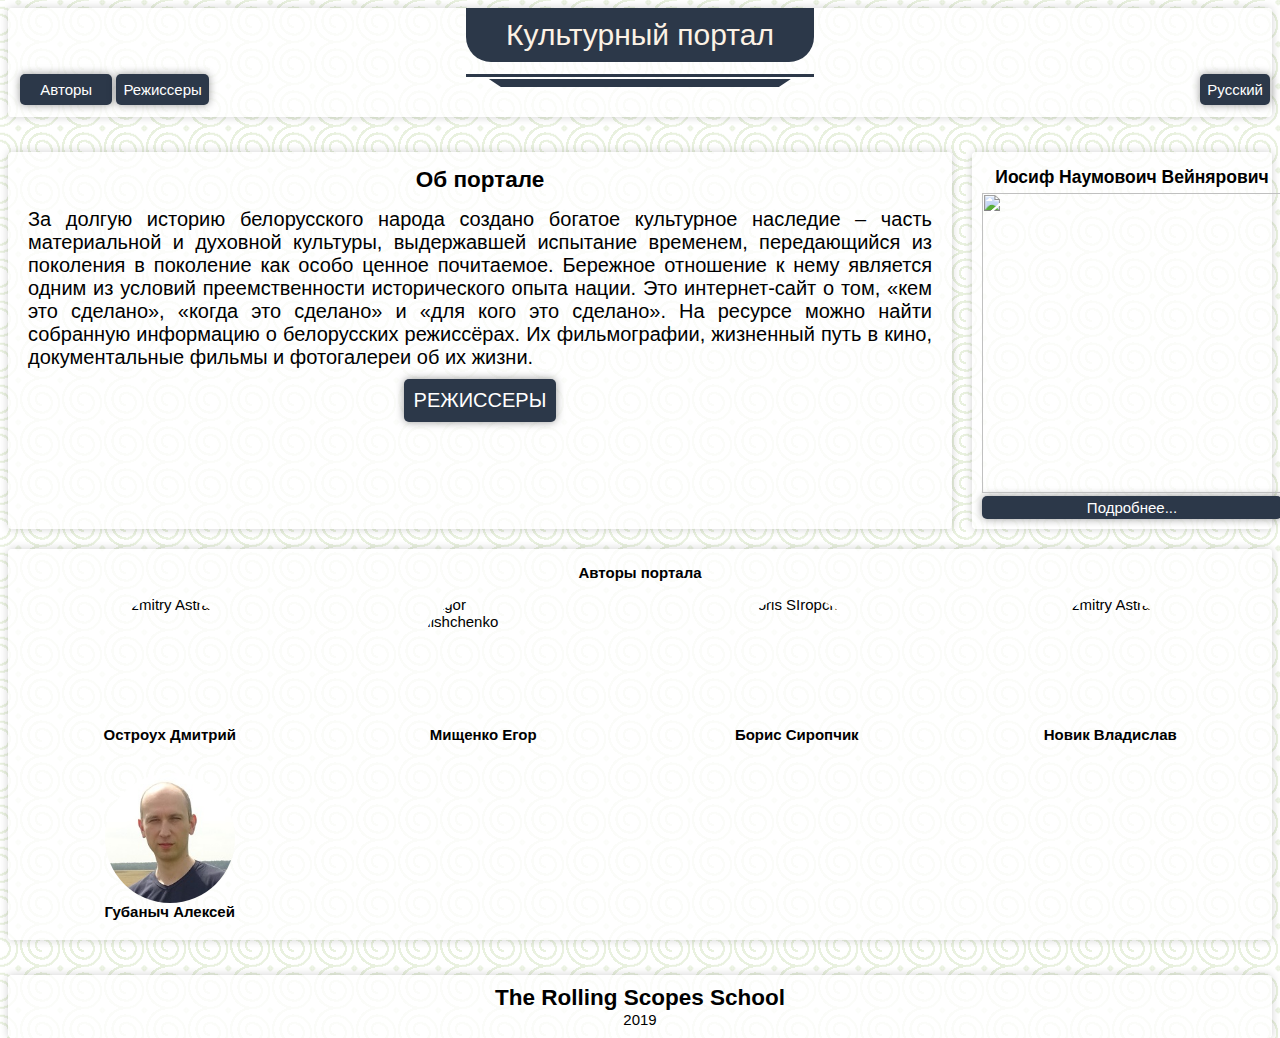
==== commit e308629c: "fix: some bugs" ====
--- a/index.html
+++ b/index.html
@@ -18,9 +18,12 @@
     <div class="wrapper">
       <header class="header">
         <nav class="nav">
-          <a href="#authors" class="eng">Authors</a> <a href="#authors" class="bel">Аўтары</a>
-          <a href="#authors" class="rus">Авторы</a> <a href="list.html" class="eng">Directors</a>
-          <a href="list.html" class="bel">Рэжысеры</a> <a href="list.html" class="rus">Режиссеры</a>
+          <a href="#authors" class="nav_authors eng">Authors</a>
+          <a href="#authors" class="nav_authors bel">Аўтары</a>
+          <a href="#authors" class="nav_authors rus">Авторы</a>
+          <a href="list.html" class="nav_directors eng">Directors</a>
+          <a href="list.html" class="nav_directors bel">Рэжысеры</a>
+          <a href="list.html" class="nav_directors rus">Режиссеры</a>
         </nav>
 
         <h1 class="mainTitle">
@@ -29,8 +32,9 @@
         </h1>
 
         <div class="language-switch">
-          <span class="rus">Русский</span> <span class="eng">English</span>
-          <span class="bel">Беларускi</span>
+          <p class="rus">Русский</p>
+          <p class="eng">English</p>
+          <p class="bel">Беларускi</p>
         </div>
       </header>
       <main class="mainContent">
@@ -181,7 +185,8 @@
         <span class="date">2019</span>
       </footer>
     </div>
+    
     <script src="js/index.js"></script>
-    <script src="js/authorOfday.js"></script>
+    
   </body>
 </html>
--- a/css/mainpage_style.css
+++ b/css/mainpage_style.css
@@ -20,6 +20,7 @@
 
 a {
   text-decoration: none;
+  color: black;
 }
 
 img {
@@ -67,9 +68,7 @@
 
 .header {
   display: grid;
-  grid-template-areas:
-  "title      title title"
-  "navigation . language";
+  grid-template-areas: "title      title title" "navigation . language";
   min-height: 50px;
   justify-content: space-between;
   justify-items: center;
@@ -79,10 +78,23 @@
   background-color: rgba(255, 255, 255, 0.8);
 }
 
+.nav_authors, .nav_directors, .language-switch {
+  background: rgb(44, 56, 73);
+  color: white;
+  padding: 7px;
+  margin: 2px;
+  text-align: center;
+  border-radius: 5px;
+  box-shadow: rgba(0, 0, 0, 0.4) 0px 0px 8px 0px;
+  cursor: pointer;
+}
+
 .language-switch {
   grid-area: language;
-  margin-left: 20px;
-  background: grey;
+  padding: 0;
+}
+.language-switch p {
+  padding: 7px;
 }
 
 .mainTitle {
@@ -92,6 +104,7 @@
   background: rgb(44, 56, 73);
   font-size: 2.0em;
   font-weight: normal;
+  text-align: center;
   padding: 10px 40px;
   border-radius: 0px 0px 25px 25px;
 }
@@ -130,9 +143,7 @@
 .mainContent {
   display: grid;
   grid-gap: 20px;
-  grid-template-areas:
-  "description description random"
-  "authors     authors     authors";
+  grid-template-areas: "description description random" "authors     authors     authors";
 }
 
 .description {
@@ -160,19 +171,32 @@
   justify-self: center;
   display: block;
   padding: 10px;
-  background-color: red;
   text-transform: uppercase;
   font-size: 20px;
+  background: rgb(44, 56, 73);
+  color: white;
+  text-align: center;
+  border-radius: 5px;
+  box-shadow: rgba(0, 0, 0, 0.4) 0px 0px 8px 0px;
+}
+
+.main_button:hover, .nav_authors:hover, .nav_directors:hover, .language-switch:hover {
+  box-shadow: rgba(0, 0, 0, 0.5) 0px 0px 12px 0px;
 }
 
 .random {
   grid-area: random;
-  padding: 10px;
-  display: grid;
-  justify-items: center;
-  box-shadow: rgba(0, 0, 0, 0.19) 0 0 8px 0;
-  border-radius: 4px;
-  background-color: rgba(255, 255, 255, 0.8);
+  width: 300px;
+  padding: 10px;
+  display: grid;
+  justify-items: center;
+  box-shadow: rgba(0, 0, 0, 0.19) 0 0 8px 0;
+  border-radius: 4px;
+  background-color: rgba(255, 255, 255, 0.8);
+}
+
+.random img {
+  object-fit: cover;
 }
 
 .random_director-title {
@@ -181,7 +205,15 @@
 }
 
 .random_moreInfo {
-  background-color: red;
+  display: grid;
+  grid-template-columns: auto auto;
+  justify-items: end;
+  background: rgb(44, 56, 73);
+  color: white;
+  padding: 3px;
+  text-align: center;
+  border-radius: 5px;
+  box-shadow: rgba(0, 0, 0, 0.4) 0px 0px 8px 0px;
 }
 
 .random:hover, .description:hover {
@@ -213,10 +245,11 @@
   justify-items: center;
   padding: 10px;
 }
+
 .author:hover {
-box-shadow: rgba(0, 0, 0, 0.19) 0 0 8px 0;
-border-radius: 4px;
-background-color: rgba(255, 255, 255, 0.8);
+  box-shadow: rgba(0, 0, 0, 0.19) 0 0 8px 0;
+  border-radius: 4px;
+  background-color: rgba(255, 255, 255, 0.8);
 }
 
 .author_avatar {
@@ -232,6 +265,7 @@
   font-size: 25px;
   color: black;
 }
+
 .author:hover .fa-github {
   color: #6f42c1;
 }
@@ -244,19 +278,16 @@
   border-radius: 4px;
   background-color: rgba(255, 255, 255, 0.8);
 }
-
+.footer_title {
+  text-align: center;
+}
 
 @media (max-width: 700px) {
   .header {
-    grid-template-areas:
-     "navigation language"
-     "title title";
+    grid-template-areas: "navigation language" "title title";
     justify-content: center;
   }
   .mainContent {
-    grid-template-areas:
-    "description"
-    "random"
-    "authors"
+    grid-template-areas: "description" "random" "authors"
   }
 }
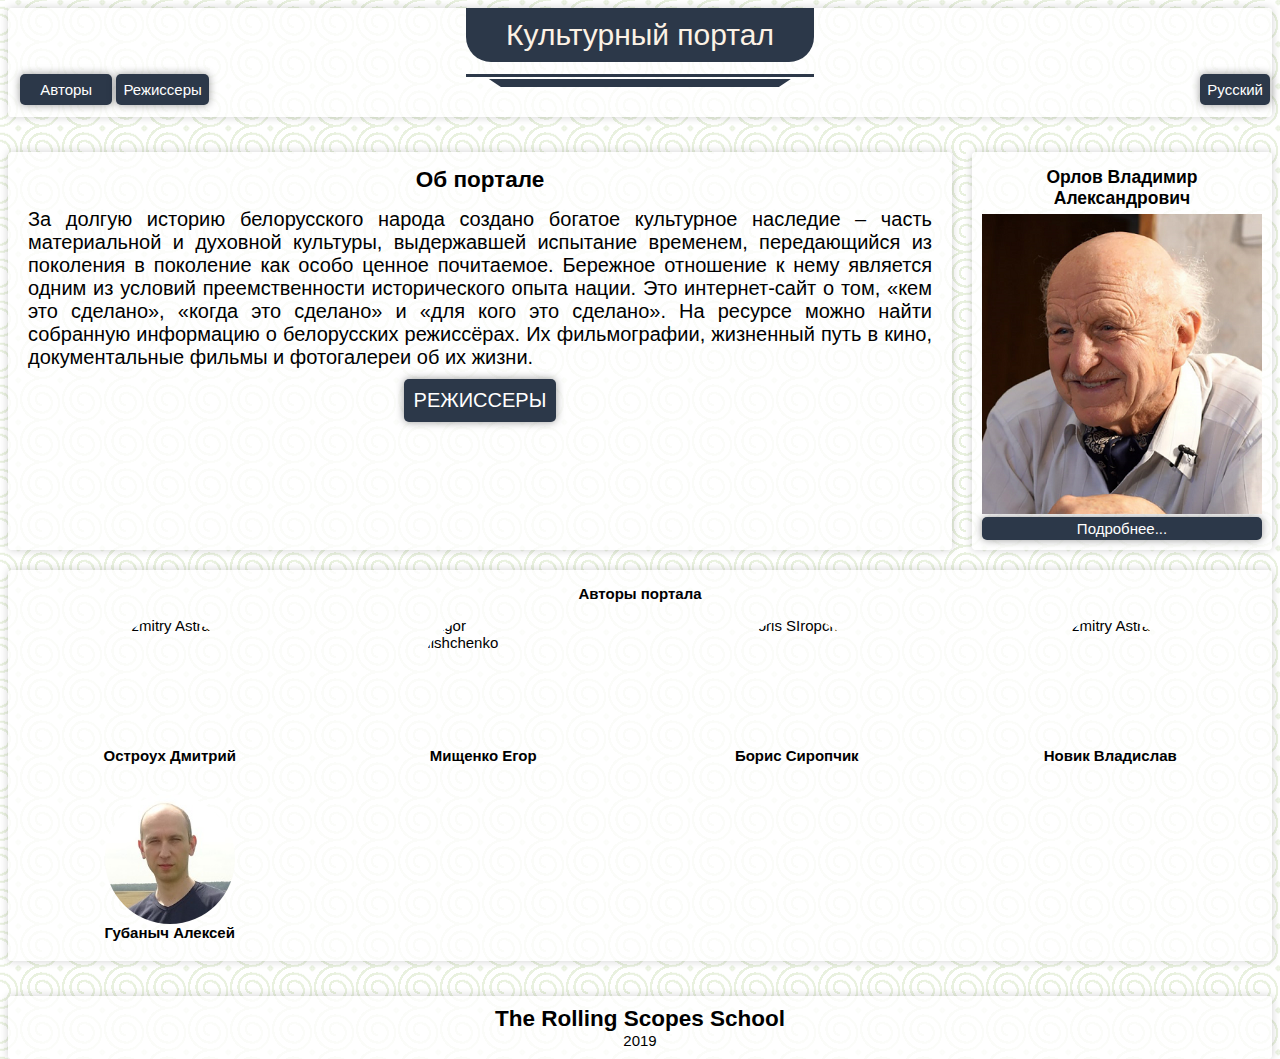
==== commit 62ab45ec: "fix: remove redandant image, open in one screen" ====
--- a/index.html
+++ b/index.html
@@ -78,9 +78,9 @@
         <aside class="random">
           <h3 class="random_director-title"></h3>
           <figure class="director">
-            <img src="images/randomDirector.jpg" alt="" width="300" height="300" />
+            <img src="" alt="" width="300" height="300" />
             <figcaption>
-              <a class="random_moreInfo" href="#" title="подробнее" target="blank">
+              <a class="random_moreInfo" href="#" title="подробнее">
                 <span class="rus">Подробнее...</span> <span class="eng">More...</span>
                 <span class="bel">Падрабязней...</span> <i class="fas fa-angle-right"></i>
               </a>
@@ -185,8 +185,8 @@
         <span class="date">2019</span>
       </footer>
     </div>
-    
+
     <script src="js/index.js"></script>
-    
+
   </body>
 </html>
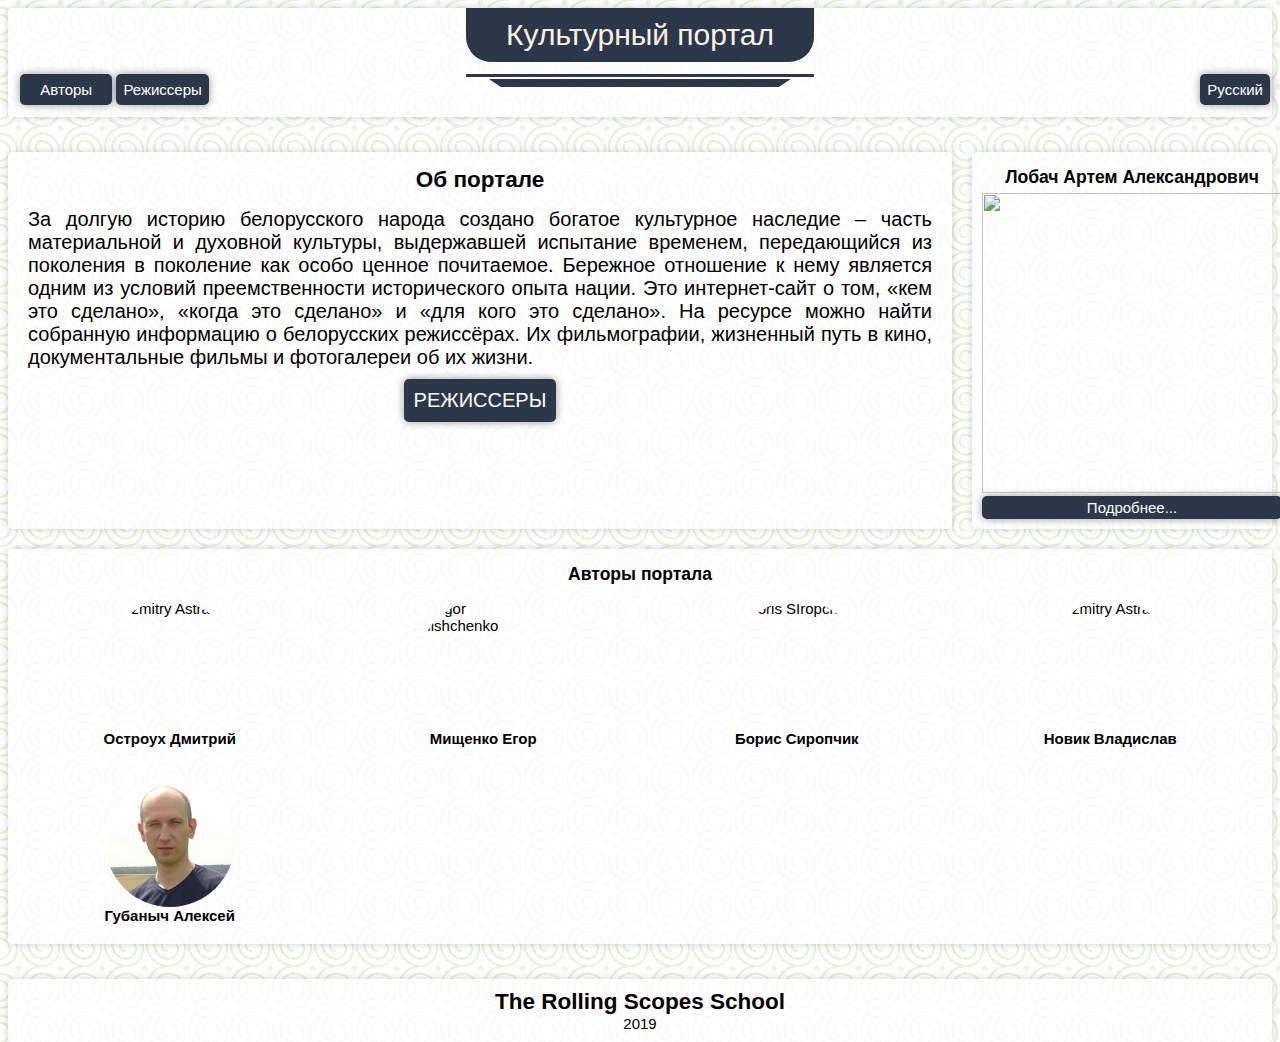
==== commit 1bd4ad73: "fix: remove target blank and replace h4" ====
--- a/index.html
+++ b/index.html
@@ -70,7 +70,7 @@
             можна знайсці сабраную інфармацыю пра беларускіх рэжысёраў. Іх фільмаграфіі, жыццёвы
             шлях у кіно, дакументальныя фільмы і відэа аб іх жыцці.
           </p>
-          <a class="main_button" href="list.html" target="_blank">
+          <a class="main_button" href="list.html">
             <span class="rus">Режиссеры</span> <span class="eng">Directors</span>
             <span class="bel">Рэжысеры</span>
           </a>
@@ -88,9 +88,9 @@
           </figure>
         </aside>
         <section id="authors" class="authors">
-          <h4 class="authors_title rus">Авторы портала</h4>
-          <h4 class="authors_title eng">Authors of the portal</h4>
-          <h4 class="authors_title bel">Аўтары партала</h4>
+          <h3 class="authors_title rus">Авторы портала</h3>
+          <h3 class="authors_title eng">Authors of the portal</h3>
+          <h3 class="authors_title bel">Аўтары партала</h3>
           <div class="authors_wrapContainer">
             <figure class="author">
               <img
